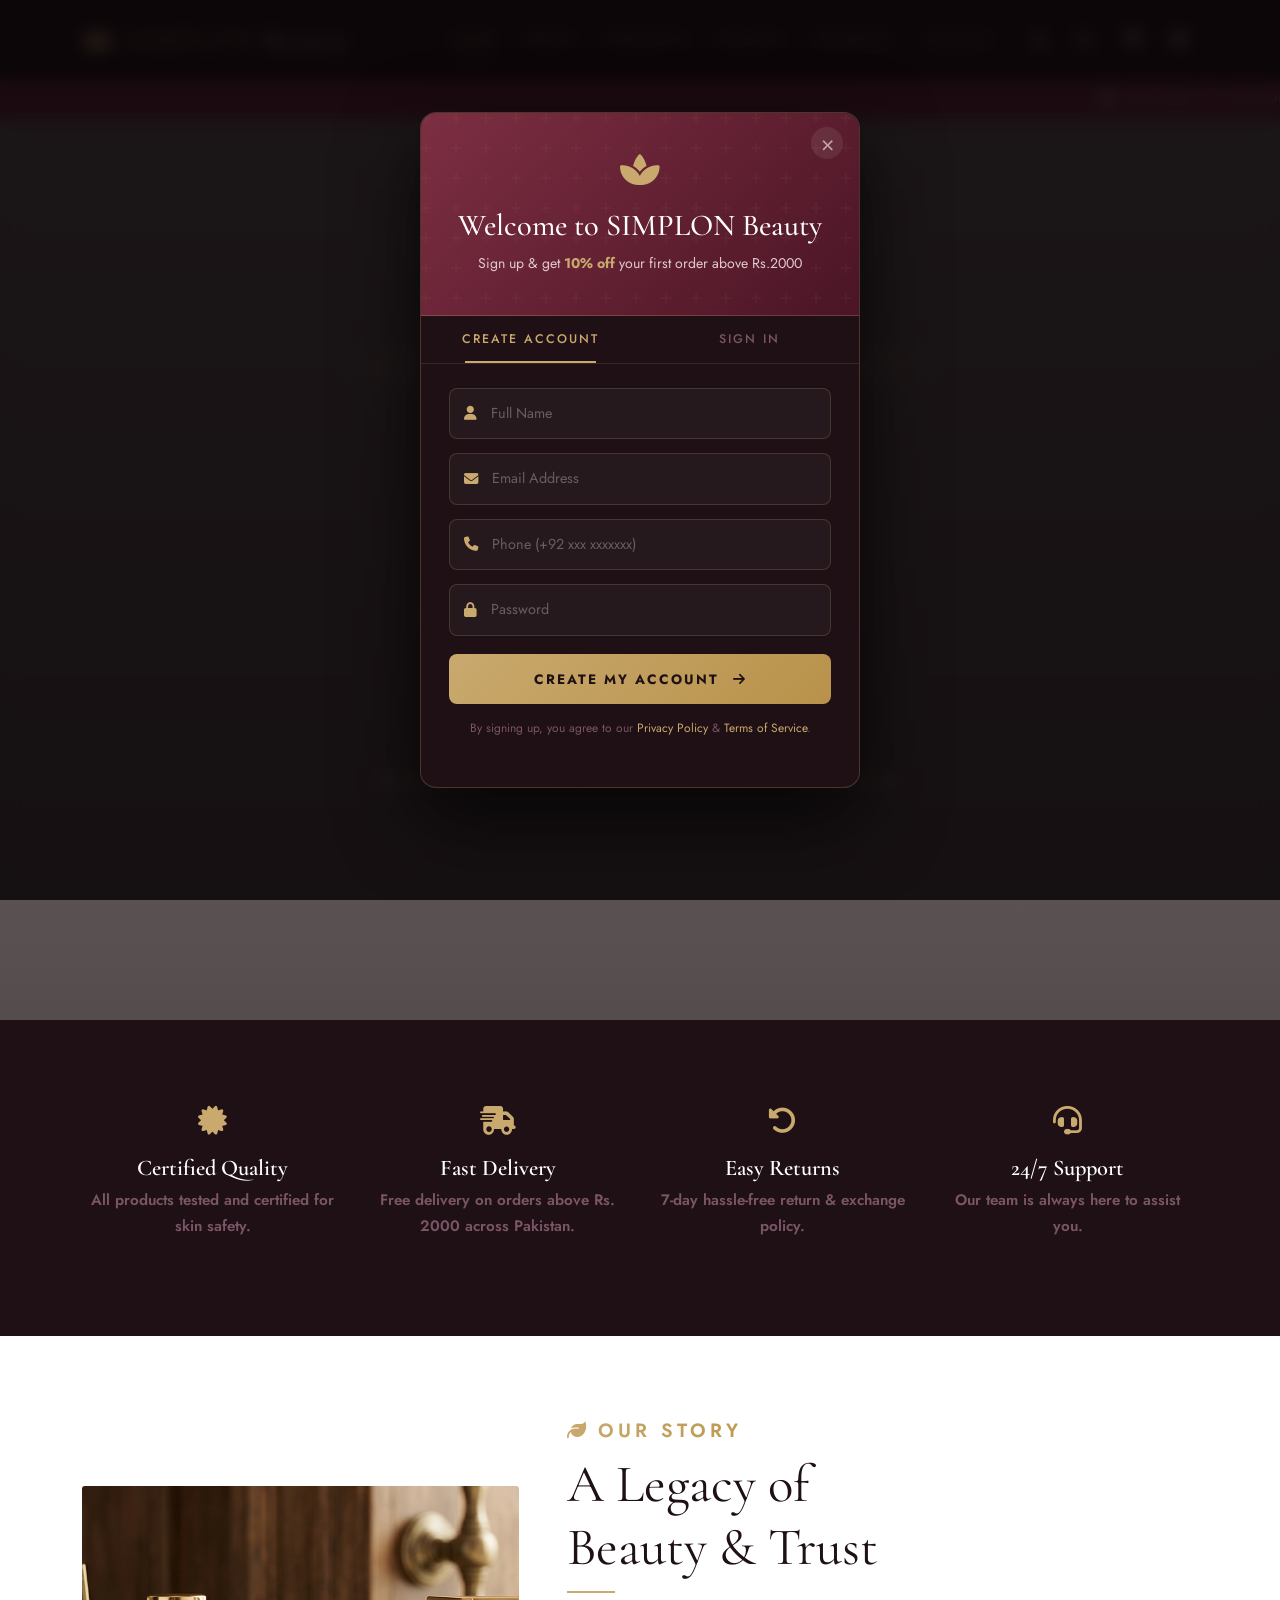
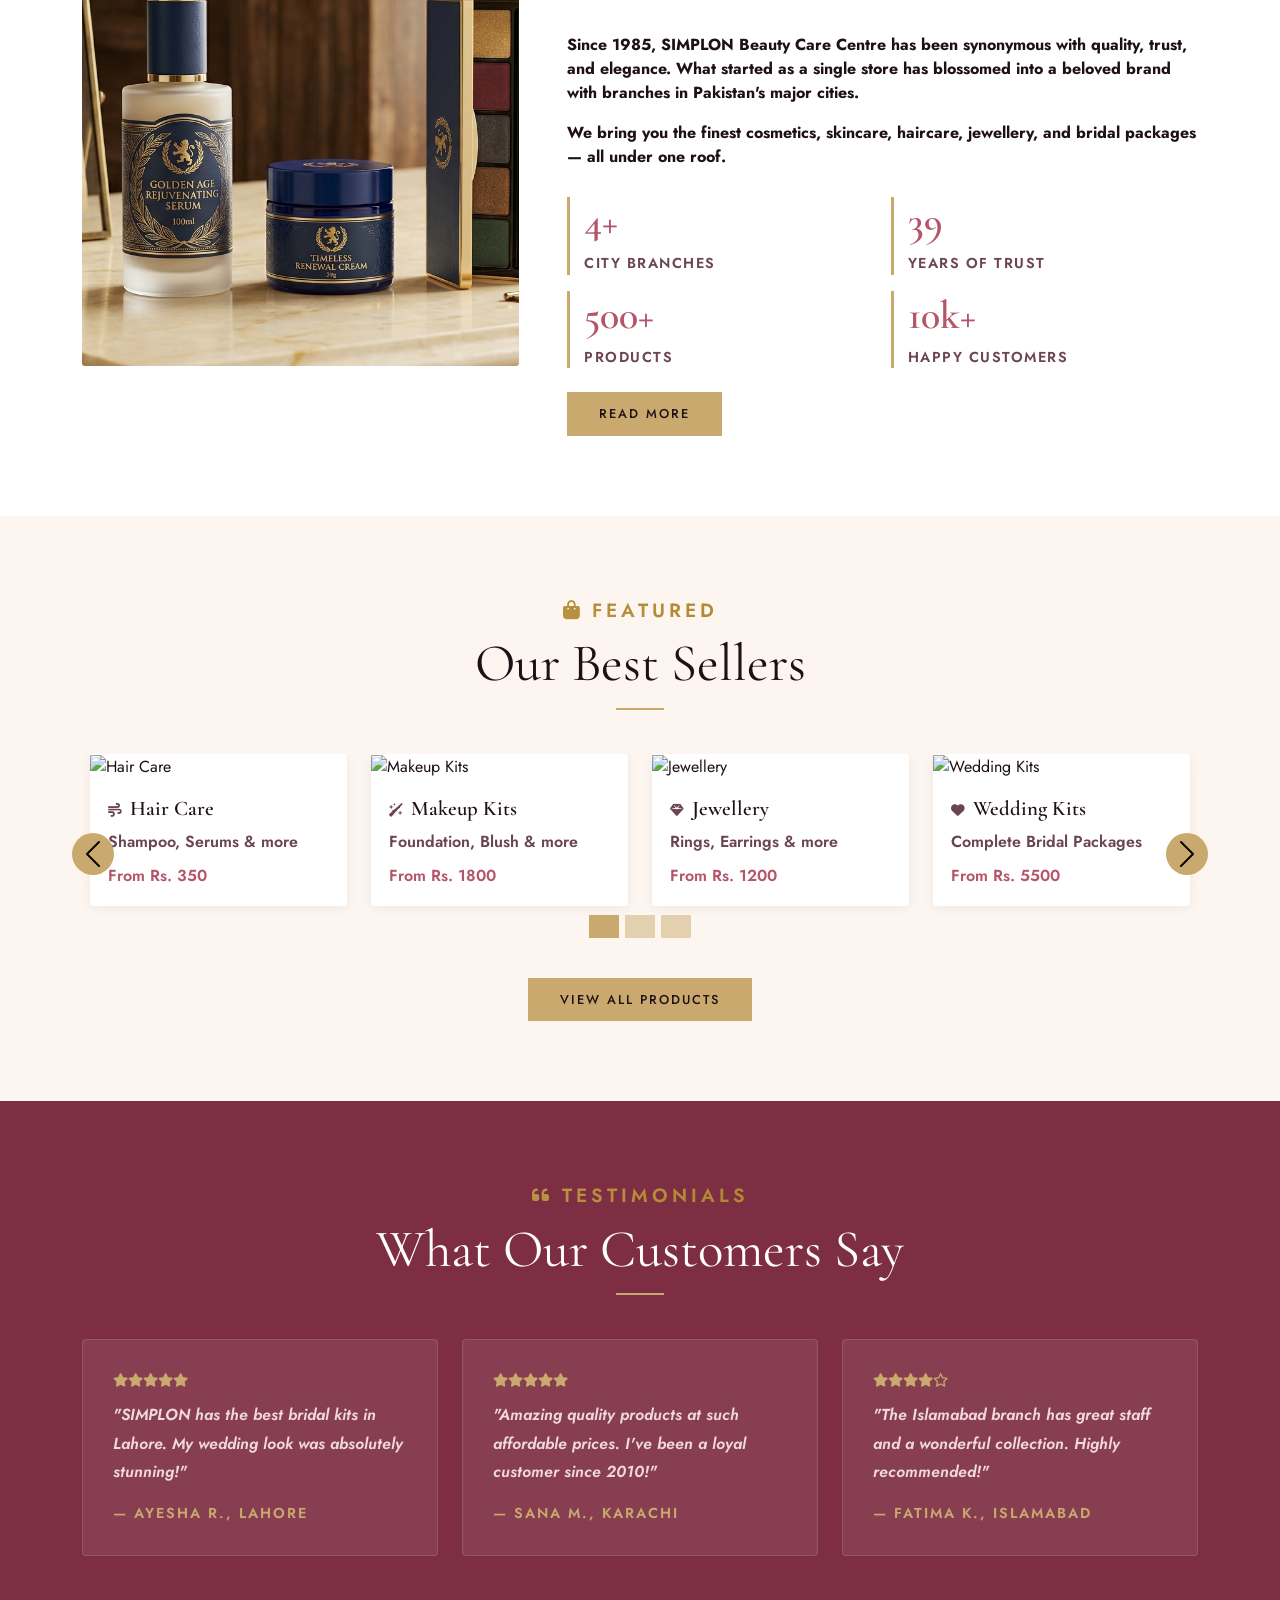
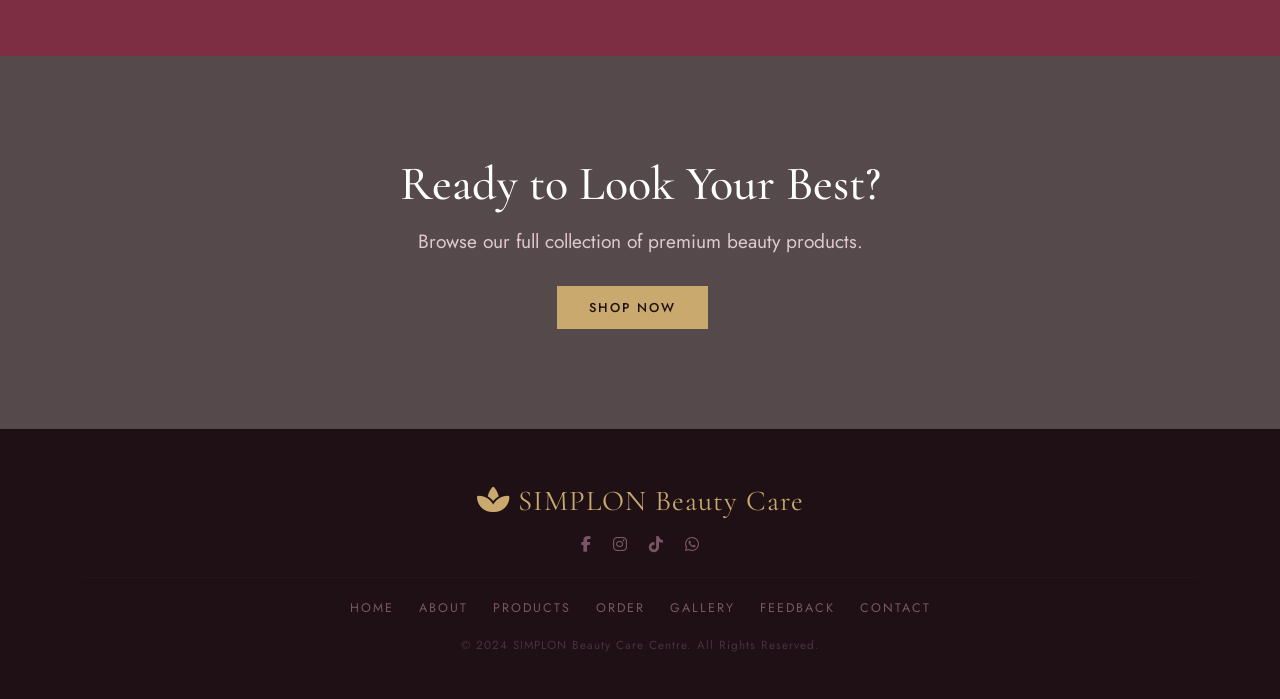
==== index.html @ 0ae6323b "Project Complete!" ====
<!DOCTYPE html>
<html lang="en">
<head>
  <meta charset="UTF-8"/>
  <script>(function(){try{var t=localStorage.getItem("simplon_theme");if(t==="dark"){document.documentElement.setAttribute("data-theme","dark");}}catch(e){}})();</script>
  <meta name="viewport" content="width=device-width, initial-scale=1.0"/>
  <title>SIMPLON Beauty Care Centre</title>
  <link rel="stylesheet" href="https://cdn.jsdelivr.net/npm/bootstrap@5.3.0/dist/css/bootstrap.min.css"/>
  <link rel="stylesheet" href="https://cdnjs.cloudflare.com/ajax/libs/animate.css/4.1.1/animate.min.css"/>
  <link rel="stylesheet" href="https://cdnjs.cloudflare.com/ajax/libs/font-awesome/6.5.0/css/all.min.css"/>
  <link rel="stylesheet" href="style.css"/>
  <style>
    /* ── HERO ── */
    #hero {
      min-height: 100vh;
      position: relative;
      display: flex; align-items: center; justify-content: center; text-align: center;
      padding: 80px 20px;
      overflow: hidden;
    }

    /* Dark overlay on top of video */
    #hero::after {
      content: '';
      position: absolute;
      inset: 0;
      background: linear-gradient(rgba(20,10,14,.55), rgba(20,10,14,.72));
      z-index: 0;
    }

    /* Hero video background */
    #hero-video {
      position: absolute;
      top: 50%;
      left: 50%;
      min-width: 100%;
      min-height: 100%;
      width: auto;
      height: auto;
      transform: translate(-50%, -50%);
      object-fit: cover;
      z-index: -1;
    }

    /* Hero content sits above overlay */
    #hero > div {
      position: relative;
      z-index: 1;
    }

    .hero-tag {
      display: inline-block;
      border: 1px solid var(--gold); color: var(--gold);
      font-size: .95rem; letter-spacing: 3px; text-transform: uppercase;
      padding: 5px 20px; border-radius: 30px; margin-bottom: 22px;
      font-weight: 700;
    }
    #hero h1 {
      font-family: 'Cormorant Garamond', serif;
      font-size: 5rem; color: #fff; line-height: 1.1;
    }
    #hero h1 span { color: var(--gold); }
    #hero p { color: #e0c8d0; font-size: 1.10rem; margin: 18px 0 34px; line-height: 1.9; }
    .cities { color: var(--gold); font-size: .90rem; letter-spacing: 3px; text-transform: uppercase; margin-top: 20px; font-weight: 700;}

    /* ── FEATURES ── */
    #features { background: var(--dark); padding: 60px 20px; }
    .feat-item { text-align: center; padding: 20px; }
    .feat-icon { font-size: 1.8rem; color: var(--gold); margin-bottom: 12px; }
    .feat-item h5 { font-family: 'Cormorant Garamond', serif; font-size: 1.4rem; color: #fff; margin-bottom: 6px; font-weight: 600;}
    .feat-item p { font-size: 0.95rem; color: #7a5566; line-height: 1.7; font-weight: 600;}

    /* ── ABOUT PREVIEW ── */
    #about-preview { background: #fff; }
    .about-img { width: 100%; height: 480px; object-fit: cover; border-radius: 3px; }
    .about-text p { color: var(--mid); line-height: 1.9; font-size: 1rem; margin-bottom: 16px; }
    .stat-grid { display: grid; grid-template-columns: 1fr 1fr; gap: 16px; margin-top: 28px; }
    .stat-box { border-left: 3px solid var(--gold); padding-left: 14px; }
    .stat-box h2 { font-family: 'Cormorant Garamond', serif; font-size: 2.5rem; color: var(--rose); font-weight: 600;}
    .stat-box p { font-size: .90rem; color: var(--mid); letter-spacing: 1.5px; text-transform: uppercase; margin: 0; font-weight: 600;}

    /* ── PRODUCT PREVIEW ── */
    #product-preview { background: var(--cream); }
    .prod-card {
      background: #fff; border-radius: 3px; overflow: hidden;
      transition: .35s; box-shadow: 0 2px 12px rgba(0,0,0,.06); margin-bottom: 24px;
    }
    .prod-card:hover { transform: translateY(-6px); box-shadow: 0 12px 30px rgba(181,85,106,.18); }
    .prod-card img { width: 100%; height: 220px; object-fit: cover; }
    .prod-card-body { padding: 18px; }
    .prod-card-body h4 { font-family: 'Cormorant Garamond', serif; font-size: 1.3rem; color: var(--dark); font-weight: 600;}
    .prod-card-body p { font-size: 1rem; color: var(--mid); margin: 4px 0 10px; font-weight: 600;}
    .prod-price { font-size: 1rem; font-weight: 500; color: var(--rose); font-weight: 600;}

    /* ── TESTIMONIAL ── */
    #testimonials { background: var(--rose-dk); padding: 80px 20px; }
    .testi-card { background: rgba(255,255,255,.08); border: 1px solid rgba(255,255,255,.12); border-radius: 4px; padding: 30px; margin-bottom: 20px; }
    .testi-card p { color: #f0d8de; font-size: 1rem; line-height: 1.8; font-style: italic; font-weight: 600;}
    .testi-name { color: var(--gold); font-size: .9rem; letter-spacing: 2px; text-transform: uppercase; margin-top: 14px; font-weight: 600;}
    .stars { color: var(--gold); font-size: .85rem; margin-bottom: 10px; }

    /* ── CTA BANNER ── */
    #cta {
      background: linear-gradient(rgba(30,16,20,.75), rgba(30,16,20,.75)),
        url('https://images.unsplash.com/photo-1596462502278-27bfdc403348?w=1600&auto=format&fit=crop') center/cover no-repeat;
      padding: 100px 20px; text-align: center;
    }
    #cta h2 { font-family: 'Cormorant Garamond', serif; font-size: 3rem; color: #fff; margin-bottom: 14px; }
    #cta p { color: #e0c8d0; font-size: 1.2rem; margin-bottom: 30px; }
  </style>
</head>
<body>

<div id="navbar-placeholder"></div>

<!-- HERO with local MP4 background -->
<section id="hero">
  <video id="hero-video" autoplay muted loop playsinline>
    <source src="1.mp4" type="video/mp4"/>
  </video>
  <div class="animate__animated animate__fadeInUp">
    <div class="hero-tag"><i class="fa-solid fa-crown me-2"></i>Est. 1985 — Pakistan's Trusted Beauty Brand</div>
    <h1>Your Beauty,<br/><span>Our Passion</span></h1>
    <p>Premium cosmetics & accessories crafted for every woman.<br/>Elegant. Affordable. Timeless.</p>
    <a href="products.html" class="btn-gold me-3">Explore Products</a>
    <a href="contact.html" class="btn-outline-gold">Find a Store</a>
    <div class="cities mt-4"><i class="fa-solid fa-location-dot me-2"></i>Karachi &nbsp;·&nbsp; Lahore &nbsp;·&nbsp; Islamabad &nbsp;·&nbsp; Peshawar</div>
  </div>
</section>

<!-- FEATURES -->
<section id="features">
  <div class="container">
    <div class="row">
      <div class="col-6 col-md-3 feat-item">
        <div class="feat-icon"><i class="fa-solid fa-certificate"></i></div>
        <h5>Certified Quality</h5>
        <p>All products tested and certified for skin safety.</p>
      </div>
      <div class="col-6 col-md-3 feat-item">
        <div class="feat-icon"><i class="fa-solid fa-truck-fast"></i></div>
        <h5>Fast Delivery</h5>
        <p>Free delivery on orders above Rs. 2000 across Pakistan.</p>
      </div>
      <div class="col-6 col-md-3 feat-item">
        <div class="feat-icon"><i class="fa-solid fa-rotate-left"></i></div>
        <h5>Easy Returns</h5>
        <p>7-day hassle-free return & exchange policy.</p>
      </div>
      <div class="col-6 col-md-3 feat-item">
        <div class="feat-icon"><i class="fa-solid fa-headset"></i></div>
        <h5>24/7 Support</h5>
        <p>Our team is always here to assist you.</p>
      </div>
    </div>
  </div>
</section>

<!-- ABOUT PREVIEW -->
<section id="about-preview">
  <div class="container">
    <div class="row align-items-center g-5">
      <div class="col-md-5">
        <img src="asserts/trusted-pic.png" class="about-img" alt="SIMPLON Store"/>
      </div>
      <div class="col-md-7">
        <div class="sec-label"><i class="fa-solid fa-leaf me-2"></i>Our Story</div>
        <div class="sec-title">A Legacy of<br/>Beauty & Trust</div>
        <div class="sec-line left"></div>
        <p style="font-weight: 700;">Since 1985, SIMPLON Beauty Care Centre has been synonymous with quality, trust, and elegance. What started as a single store has blossomed into a beloved brand with branches in Pakistan's major cities.</p>
        <p style="font-weight: 700;">We bring you the finest cosmetics, skincare, haircare, jewellery, and bridal packages — all under one roof.</p>
        <div class="stat-grid">
          <div class="stat-box"><h2>4+</h2><p>City Branches</p></div>
          <div class="stat-box"><h2>39</h2><p>Years of Trust</p></div>
          <div class="stat-box"><h2>500+</h2><p>Products</p></div>
          <div class="stat-box"><h2>10k+</h2><p>Happy Customers</p></div>
        </div>
        <a href="about.html" class="btn-gold mt-4 d-inline-block">Read More</a>
      </div>
    </div>
  </div>
</section>

<!-- PRODUCT PREVIEW — Best Sellers Carousel -->
<section id="product-preview">
  <div class="container">
    <div class="text-center">
      <div class="sec-label"><i class="fa-solid fa-bag-shopping me-2"></i>Featured</div>
      <div class="sec-title">Our Best Sellers</div>
      <div class="sec-line"></div>
    </div>

    <!-- Carousel wrapper -->
    <div id="bestSellersCarousel" class="carousel slide" data-bs-ride="carousel" data-bs-interval="3500">

      <!-- Indicators -->
      <div class="carousel-indicators">
        <button type="button" data-bs-target="#bestSellersCarousel" data-bs-slide-to="0" class="active" aria-current="true" aria-label="Slide 1" style="background:var(--gold);"></button>
        <button type="button" data-bs-target="#bestSellersCarousel" data-bs-slide-to="1" aria-label="Slide 2" style="background:var(--gold);"></button>
        <button type="button" data-bs-target="#bestSellersCarousel" data-bs-slide-to="2" aria-label="Slide 3" style="background:var(--gold);"></button>
      </div>

      <div class="carousel-inner pb-4">

        <!-- Slide 1: Hair Care + Makeup Kits -->
        <div class="carousel-item active">
          <div class="row g-4 px-2">
            <div class="col-6 col-md-3">
              <div class="prod-card" onclick="location.href='product-detail.html?product=Herbal%20Shampoo'" style="cursor:pointer;">
                <img src="https://images.unsplash.com/photo-1535585209827-a15fcdbc4c2d?w=500&auto=format&fit=crop" alt="Hair Care"/>
                <div class="prod-card-body">
                  <h4><i class="fa-solid fa-wind me-2" style="font-size:.85rem;color:var(--mid)"></i>Hair Care</h4>
                  <p>Shampoo, Serums & more</p>
                  <span class="prod-price">From Rs. 350</span>
                </div>
              </div>
            </div>
            <div class="col-6 col-md-3">
              <div class="prod-card" onclick="location.href='product-detail.html?product=Pro%20Makeup%20Kit'" style="cursor:pointer;">
                <img src="https://images.unsplash.com/photo-1512496015851-a90fb38ba796?w=500&auto=format&fit=crop" alt="Makeup Kits"/>
                <div class="prod-card-body">
                  <h4><i class="fa-solid fa-wand-sparkles me-2" style="font-size:.85rem;color:var(--mid)"></i>Makeup Kits</h4>
                  <p>Foundation, Blush & more</p>
                  <span class="prod-price">From Rs. 1800</span>
                </div>
              </div>
            </div>
            <div class="col-6 col-md-3">
              <div class="prod-card" onclick="location.href='product-detail.html?product=Gold%20Plated%20Set'" style="cursor:pointer;">
                <img src="https://images.unsplash.com/photo-1611652022419-a9419f74343d?w=500&auto=format&fit=crop" alt="Jewellery"/>
                <div class="prod-card-body">
                  <h4><i class="fa-solid fa-gem me-2" style="font-size:.85rem;color:var(--mid)"></i>Jewellery</h4>
                  <p>Rings, Earrings & more</p>
                  <span class="prod-price">From Rs. 1200</span>
                </div>
              </div>
            </div>
            <div class="col-6 col-md-3">
              <div class="prod-card" onclick="location.href='product-detail.html?product=Complete%20Bridal%20Kit'" style="cursor:pointer;">
                <img src="https://blogger.googleusercontent.com/img/b/R29vZ2xl/AVvXsEiY8Kv6tDObrTXO4p11Ps-BUFq4ROMlrOg6kQsiQI-1hyphenhyphenalzfZjxmoqIsQYDcDv-pqND6CkCPu_MeTpfIxbWbAk6JBUHaDj3jWTJYbmSiY_6merdvQ8gCEOvmazuMWTaFEQZZW21H8e3HV3/s1600/Khushi_World_BridalMakeUpKit1.jpg" alt="Wedding Kits"/>
                <div class="prod-card-body">
                  <h4><i class="fa-solid fa-heart me-2" style="font-size:.85rem;color:var(--mid)"></i>Wedding Kits</h4>
                  <p>Complete Bridal Packages</p>
                  <span class="prod-price">From Rs. 5500</span>
                </div>
              </div>
            </div>
          </div>
        </div>

        <!-- Slide 2: Skin Care + Nail -->
        <div class="carousel-item">
          <div class="row g-4 px-2">
            <div class="col-6 col-md-3">
              <div class="prod-card" onclick="location.href='product-detail.html?product=Vitamin%20C%20Moisturizer'" style="cursor:pointer;">
                <img src="https://images.unsplash.com/photo-1556228578-0d85b1a4d571?w=500&auto=format&fit=crop" alt="Skin Care"/>
                <div class="prod-card-body">
                  <h4><i class="fa-solid fa-droplet me-2" style="font-size:.85rem;color:var(--mid)"></i>Skin Care</h4>
                  <p>Moisturisers, Masks & more</p>
                  <span class="prod-price">From Rs. 850</span>
                </div>
              </div>
            </div>
            <div class="col-6 col-md-3">
              <div class="prod-card" onclick="location.href='product-detail.html?product=Nail%20Paint%20Set'" style="cursor:pointer;">
                <img src="https://images.unsplash.com/photo-1604654894610-df63bc536371?w=500&auto=format&fit=crop" alt="Nail"/>
                <div class="prod-card-body">
                  <h4><i class="fa-solid fa-hand-sparkles me-2" style="font-size:.85rem;color:var(--mid)"></i>Nail Care</h4>
                  <p>Nail Paints, Gel Kits & more</p>
                  <span class="prod-price">From Rs. 480</span>
                </div>
              </div>
            </div>
            <div class="col-6 col-md-3">
              <div class="prod-card" onclick="location.href='product-detail.html?product=Matte%20Lipstick%20Set'" style="cursor:pointer;">
                <img src="https://images.unsplash.com/photo-1586495777744-4413f21062fa?w=800&auto=format&fit=crop" alt="Lipstick"/>
                <div class="prod-card-body">
                  <h4><i class="fa-solid fa-wand-sparkles me-2" style="font-size:.85rem;color:var(--mid)"></i>Lip Colour</h4>
                  <p>Matte, Gloss & Ombre sets</p>
                  <span class="prod-price">From Rs. 950</span>
                </div>
              </div>
            </div>
            <div class="col-6 col-md-3">
              <div class="prod-card" onclick="location.href='product-detail.html?product=Argan%20Hair%20Serum'" style="cursor:pointer;">
                <img src="https://images.unsplash.com/photo-1608248543803-ba4f8c70ae0b?w=500&auto=format&fit=crop" alt="Hair Serum"/>
                <div class="prod-card-body">
                  <h4><i class="fa-solid fa-wind me-2" style="font-size:.85rem;color:var(--mid)"></i>Hair Serums</h4>
                  <p>Argan, Keratin & more</p>
                  <span class="prod-price">From Rs. 650</span>
                </div>
              </div>
            </div>
          </div>
        </div>

        <!-- Slide 3: Bridal + Eyeshadow -->
        <div class="carousel-item">
          <div class="row g-4 px-2">
            <div class="col-6 col-md-3">
              <div class="prod-card" onclick="location.href='product-detail.html?product=Bridal%20Jewellery%20Set'" style="cursor:pointer;">
                <img src="https://images.unsplash.com/photo-1535632787350-4e68ef0ac584?w=500&auto=format&fit=crop" alt="Bridal Jewellery"/>
                <div class="prod-card-body">
                  <h4><i class="fa-solid fa-star me-2" style="font-size:.85rem;color:var(--mid)"></i>Bridal Jewellery</h4>
                  <p>Necklace, Tikka & Bangles</p>
                  <span class="prod-price">From Rs. 4200</span>
                </div>
              </div>
            </div>
            <div class="col-6 col-md-3">
              <div class="prod-card" onclick="location.href='product-detail.html?product=Eyeshadow%20Palette'" style="cursor:pointer;">
                <img src="https://images.unsplash.com/photo-1512496015851-a90fb38ba796?w=500&auto=format&fit=crop" alt="Eyeshadow"/>
                <div class="prod-card-body">
                  <h4><i class="fa-solid fa-eye me-2" style="font-size:.85rem;color:var(--mid)"></i>Eye Makeup</h4>
                  <p>Palettes, Liners & Mascaras</p>
                  <span class="prod-price">From Rs. 1350</span>
                </div>
              </div>
            </div>
            <div class="col-6 col-md-3">
              <div class="prod-card" onclick="location.href='product-detail.html?product=SPF%2050%20Sunscreen'" style="cursor:pointer;">
                <img src="https://images.unsplash.com/photo-1617897903246-719242758050?w=500&auto=format&fit=crop" alt="Sunscreen"/>
                <div class="prod-card-body">
                  <h4><i class="fa-solid fa-sun me-2" style="font-size:.85rem;color:var(--mid)"></i>Sun Protection</h4>
                  <p>SPF 30, 50 & Tinted options</p>
                  <span class="prod-price">From Rs. 720</span>
                </div>
              </div>
            </div>
            <div class="col-6 col-md-3">
              <div class="prod-card" onclick="location.href='product-detail.html?product=Bridal%20Fragrance%20Set'" style="cursor:pointer;">
                <img src="https://images.unsplash.com/photo-1547887537-6158d64c35b3?w=800&auto=format&fit=crop" alt="Fragrance"/>
                <div class="prod-card-body">
                  <h4><i class="fa-solid fa-spray-can me-2" style="font-size:.85rem;color:var(--mid)"></i>Fragrances</h4>
                  <p>Luxury Bridal Perfume Sets</p>
                  <span class="prod-price">From Rs. 2800</span>
                </div>
              </div>
            </div>
          </div>
        </div>

      </div><!-- /.carousel-inner -->

      <!-- Prev / Next controls -->
      <button class="carousel-control-prev" type="button" data-bs-target="#bestSellersCarousel" data-bs-slide="prev"
        style="width:42px;height:42px;background:var(--gold);border-radius:50%;top:50%;transform:translateY(-50%);left:-10px;opacity:1;">
        <span class="carousel-control-prev-icon" style="filter:invert(1);"></span>
      </button>
      <button class="carousel-control-next" type="button" data-bs-target="#bestSellersCarousel" data-bs-slide="next"
        style="width:42px;height:42px;background:var(--gold);border-radius:50%;top:50%;transform:translateY(-50%);right:-10px;opacity:1;">
        <span class="carousel-control-next-icon" style="filter:invert(1);"></span>
      </button>

    </div><!-- /#bestSellersCarousel -->

    <div class="text-center mt-4">
      <a href="products.html" class="btn-gold">View All Products</a>
    </div>
  </div>
</section>

<!-- TESTIMONIALS -->
<section id="testimonials">
  <div class="container">
    <div class="text-center">
      <div class="sec-label" style="color:var(--gold)"><i class="fa-solid fa-quote-left me-2"></i>Testimonials</div>
      <div class="sec-title" style="color:#fff">What Our Customers Say</div>
      <div class="sec-line"></div>
    </div>
    <div class="row">
      <div class="col-md-4">
        <div class="testi-card">
          <div class="stars"><i class="fa-solid fa-star"></i><i class="fa-solid fa-star"></i><i class="fa-solid fa-star"></i><i class="fa-solid fa-star"></i><i class="fa-solid fa-star"></i></div>
          <p>"SIMPLON has the best bridal kits in Lahore. My wedding look was absolutely stunning!"</p>
          <div class="testi-name">— Ayesha R., Lahore</div>
        </div>
      </div>
      <div class="col-md-4">
        <div class="testi-card">
          <div class="stars"><i class="fa-solid fa-star"></i><i class="fa-solid fa-star"></i><i class="fa-solid fa-star"></i><i class="fa-solid fa-star"></i><i class="fa-solid fa-star"></i></div>
          <p>"Amazing quality products at such affordable prices. I've been a loyal customer since 2010!"</p>
          <div class="testi-name">— Sana M., Karachi</div>
        </div>
      </div>
      <div class="col-md-4">
        <div class="testi-card">
          <div class="stars"><i class="fa-solid fa-star"></i><i class="fa-solid fa-star"></i><i class="fa-solid fa-star"></i><i class="fa-solid fa-star"></i><i class="fa-regular fa-star"></i></div>
          <p>"The Islamabad branch has great staff and a wonderful collection. Highly recommended!"</p>
          <div class="testi-name">— Fatima K., Islamabad</div>
        </div>
      </div>
    </div>
  </div>
</section>

<!-- CTA BANNER -->
<section id="cta">
  <div class="container">
    <h2>Ready to Look Your Best?</h2>
    <p>Browse our full collection of premium beauty products.</p>
    <a href="products.html" class="btn-gold me-3">Shop Now</a>
  </div>
</section>

<div id="footer-placeholder"></div>
<button id="scrollTop" onclick="window.scrollTo({top:0,behavior:'smooth'})"><i class="fa-solid fa-arrow-up"></i></button>
<div id="toast"></div>

<script src="https://cdn.jsdelivr.net/npm/bootstrap@5.3.0/dist/js/bootstrap.bundle.min.js"></script>
<script src="https://code.jquery.com/jquery-3.7.0.min.js"></script>
<script src="common.js"></script>
<script>renderNav('Home'); renderFooter(); initScrollTop();</script>
<script src="animations.js"></script>
</body>
</html>
---- style.css ----
@import url('https://fonts.googleapis.com/css2?family=Cormorant+Garamond:wght@400;600;700&family=Jost:wght@300;400;500;600&display=swap');

:root {
  --rose:    #b5556a;
  --rose-dk: #7d2e42;
  --rose-lt: #f7e8ec;
  --gold:    #c9a96e;
  --gold-lt: #f5edd9;
  --cream:   #fdf6f0;
  --dark:    #1e1014;
  --mid:     #6b4553;
  --light:   #f9f1f4;
}

* { margin:0; padding:0; box-sizing:border-box; scroll-behavior:smooth; }

body {
  font-family: 'Jost', sans-serif;
  background: var(--cream);
  color: var(--dark);
}

/* ── NAVBAR ── */
.navbar {
  background: var(--dark) !important;
  padding: 14px 0;
  border-bottom: 1px solid #3a1e28;
}
.navbar-brand {
  font-family: 'Cormorant Garamond', serif;
  font-size: 1.75rem;
  color: var(--gold) !important;
  letter-spacing: 2px;
}
.navbar-brand span { color: #fff; }
.nav-link {
  color: #c4a0af !important;
  font-size: .8rem;
  letter-spacing: 2px;
  text-transform: uppercase;
  padding: 6px 14px !important;
  transition: .3s;
  position: relative;
}
.nav-link::after {
  content:'';
  position:absolute;
  bottom:0; left:14px;
  width:0; height:1px;
  background:var(--gold);
  transition:.3s;
}
.nav-link:hover::after,
.nav-link.active::after { width: calc(100% - 28px); }
.nav-link:hover,
.nav-link.active { color: var(--gold) !important; }

/* ── MARQUEE ── */
.marquee-bar {
  background: var(--rose-dk);
  color: #f5d5de;
  padding: 8px 0;
  font-size: .75rem;
  letter-spacing: 2px;
  text-transform: uppercase;
}

/* ── PAGE HERO (inner pages) ── */
.page-hero {
  background: linear-gradient(rgba(30,16,20,.7), rgba(30,16,20,.8)),
              var(--hero-img, url('https://images.unsplash.com/photo-1522335789203-aabd1fc54bc9?w=1600&auto=format&fit=crop')) center/cover no-repeat;
  padding: 90px 0 70px;
  text-align: center;
}
.page-hero .tag {
  display: inline-block;
  border: 1px solid var(--gold);
  color: var(--gold);
  font-size: .72rem;
  letter-spacing: 3px;
  text-transform: uppercase;
  padding: 5px 18px;
  border-radius: 30px;
  margin-bottom: 16px;
}
.page-hero h1 {
  font-family: 'Cormorant Garamond', serif;
  font-size: 3.2rem;
  color: #fff;
  line-height: 1.2;
}
.page-hero p { color: #e0c8d0; font-size: .95rem; margin-top: 10px; letter-spacing: 1px; }

/* ── SECTION HELPERS ── */
section { padding: 80px 20px; }
.sec-label {
  font-size: 1.2rem;
  letter-spacing: 4px;
  text-transform: uppercase;
  color: var(--gold);
  margin-bottom: 8px;
  font-weight: 600;
}
.sec-title {
  font-family: 'Cormorant Garamond', serif;
  font-size: 3.3rem;
  color: var(--dark);
  margin-bottom: 12px;
  line-height: 1.2;
}
.sec-line {
  width: 48px; height: 2px;
  background: var(--gold);
  margin: 0 auto 44px;
}
.sec-line.left { margin: 0 0 40px; }

/* ── BUTTONS ── */
.btn-gold {
  background: var(--gold);
  color: var(--dark);
  font-size: .8rem;
  letter-spacing: 2px;
  text-transform: uppercase;
  padding: 12px 32px;
  border: none;
  border-radius: 0;
  transition: .3s;
  font-weight: 500;
  display: inline-block;
  text-decoration: none;
}
.btn-gold:hover { background: var(--rose); color: #fff; }

.btn-outline-gold {
  border: 1px solid var(--gold);
  color: var(--gold);
  font-size: .8rem;
  letter-spacing: 2px;
  text-transform: uppercase;
  padding: 12px 32px;
  background: transparent;
  border-radius: 0;
  transition: .3s;
  font-weight: 500;
  display: inline-block;
  text-decoration: none;
}
.btn-outline-gold:hover { background: var(--gold); color: var(--dark); }
/* Cart and Profile buttons (same style as home page) */
.btn-cart,
.btn-profile {
  background: var(--gold);
  color: var(--dark);
  font-size: .8rem;
  letter-spacing: 2px;
  text-transform: uppercase;
  padding: 12px 32px;
  border: none;
  border-radius: 25px; /* rounded corners */
  transition: .3s;
  font-weight: 500;
  display: inline-block;
  text-decoration: none;
  margin-left: 8px;
}
.btn-cart:hover,
.btn-profile:hover {
  background: var(--rose);
  color: #fff;
}
/* larger icons inside the buttons */
.btn-cart i,
.btn-profile i {
  font-size: 1.4rem; /* bigger logo */
}
.btn-rose {
  background: var(--rose);
  color: #fff;
  border: none;
  font-size: .76rem;
  letter-spacing: 1.5px;
  text-transform: uppercase;
  padding: 8px 18px;
  border-radius: 0;
  transition: .3s;
}
.btn-rose:hover { background: var(--rose-dk); color: #fff; }

/* ── SCROLL TOP ── */
#scrollTop {
  position: fixed;
  bottom: 28px; right: 28px;
  background: var(--rose);
  color: #fff;
  border: none;
  border-radius: 50%;
  width: 44px; height: 44px;
  font-size: 1rem;
  cursor: pointer;
  display: none;
  z-index: 999;
  transition: .3s;
  box-shadow: 0 4px 14px rgba(181,85,106,.4);
}
#scrollTop:hover { background: var(--rose-dk); }

/* ── TOAST ── */
#toast {
  position: fixed;
  bottom: 82px; right: 28px;
  background: var(--dark);
  color: var(--gold);
  padding: 10px 20px;
  border-radius: 3px;
  font-size: .82rem;
  display: none;
  z-index: 1000;
  border-left: 3px solid var(--gold);
}

/* ── FOOTER ── */
footer {
  background: var(--dark);
  color: #7a5566;
  padding: 50px 20px 28px;
  font-size: .82rem;
  letter-spacing: 1px;
}
.footer-brand {
  font-family: 'Cormorant Garamond', serif;
  font-size: 1.8rem;
  color: var(--gold);
  margin-bottom: 10px;
}
.footer-links a {
  color: #7a5566;
  text-decoration: none;
  margin: 0 10px;
  transition: .3s;
  font-size: .78rem;
  letter-spacing: 2px;
  text-transform: uppercase;
}
.footer-links a:hover { color: var(--gold); }
.footer-copy { color: #4a3040; margin-top: 20px; font-size: .73rem; }
.footer-divider { border-color: #3a1e28; margin: 20px 0; }
.social-icons a {
  color: #7a5566;
  margin: 0 8px;
  font-size: 1rem;
  transition: .3s;
}
.social-icons a:hover { color: var(--gold); }

/* ── GLOBAL ANIMATIONS ── */
@keyframes fadeInUp {
  from { opacity:0; transform:translateY(30px); }
  to   { opacity:1; transform:translateY(0); }
}
@keyframes fadeInLeft {
  from { opacity:0; transform:translateX(-30px); }
  to   { opacity:1; transform:translateX(0); }
}
@keyframes shimmer {
  0%   { background-position: -200% center; }
  100% { background-position:  200% center; }
}
@keyframes pulse {
  0%, 100% { transform: scale(1); }
  50%       { transform: scale(1.05); }
}
@keyframes drawLine {
  from { width: 0; }
  to   { width: 48px; }
}

/* Marquee bar hover pause */
.marquee-bar marquee:hover { animation-play-state: paused; }

/* Navbar brand shimmer on hover */
.navbar-brand:hover {
  background: linear-gradient(90deg, var(--gold), #fff, var(--gold));
  background-size: 200% auto;
  -webkit-background-clip: text;
  -webkit-text-fill-color: transparent;
  animation: shimmer 1.5s linear infinite;
}

/* Gold shimmer on section labels */
.sec-label {
  background: linear-gradient(90deg, var(--gold), #9f7104, var(--gold));
  background-size: 200% auto;
  -webkit-background-clip: text;
  -webkit-text-fill-color: transparent;
  animation: shimmer 3s linear infinite;
}

/* Floating scroll-top button pulse */
#scrollTop {
  animation: pulse 2s ease-in-out infinite;
}
#scrollTop:hover {
  animation: none;
}

/* Page hero tag glow */
.page-hero .tag, .hero-tag {
  animation: pulse 3s ease-in-out infinite;
}

/* Cart bubble bounce */
#cart-bubble {
  animation: pulse 2s ease-in-out infinite;
}

/* ── NAV ICON BUTTONS & POPUP SEARCH OVERLAY ── */
.nav-icon-btn {
  background: transparent;
  border: none;
  color: #c4a0af;
  font-size: 1.15rem;
  padding: 8px;
  cursor: pointer;
  transition: .3s;
  display: inline-flex;
  align-items: center;
  justify-content: center;
  text-decoration: none !important;
}
.nav-icon-btn:hover {
  color: var(--gold);
}
.nav-cart-badge {
  position: absolute;
  top: -2px; right: -2px;
  background: var(--rose);
  color: #fff;
  font-size: 0.65rem;
  font-weight: 700;
  width: 17px; height: 17px;
  border-radius: 50%;
  display: inline-flex;
  align-items: center;
  justify-content: center;
}

.search-overlay {
  position: fixed;
  top: 0; left: 0;
  width: 100vw; height: 100vh;
  background: rgba(30, 16, 20, 0.95);
  backdrop-filter: blur(8px);
  z-index: 99999;
  display: flex;
  align-items: center;
  justify-content: center;
  opacity: 0;
  pointer-events: none;
  transition: opacity 0.4s ease;
}
.search-overlay.active {
  opacity: 1;
  pointer-events: auto;
}
.search-box-container {
  width: 90%;
  max-width: 700px;
  position: relative;
  transform: translateY(30px);
  transition: transform 0.4s cubic-bezier(0.16, 1, 0.3, 1);
}
.search-overlay.active .search-box-container {
  transform: translateY(0);
}
.search-close-btn {
  position: absolute;
  top: -60px; right: 0;
  background: transparent;
  border: none;
  color: #ffffff;
  font-size: 2.5rem;
  cursor: pointer;
  transition: .3s;
}
.search-close-btn:hover {
  color: var(--gold);
}
.search-title {
  font-family: 'Cormorant Garamond', serif;
  font-size: 1.8rem;
  color: var(--gold);
  margin-bottom: 20px;
  text-align: center;
  letter-spacing: 1px;
}
.search-input-group {
  display: flex;
  background: rgba(255, 255, 255, 0.05);
  border: 1px solid rgba(201, 169, 110, 0.3);
  padding: 8px 12px;
  border-radius: 4px;
  gap: 10px;
  align-items: center;
  box-shadow: 0 10px 30px rgba(0,0,0,0.3);
  transition: border-color 0.3s ease;
}
.search-input-group:focus-within {
  border-color: var(--gold);
}
.search-input-group input {
  flex: 1;
  background: transparent;
  border: none;
  outline: none;
  color: #ffffff;
  font-size: 1.05rem;
  padding: 10px 4px;
}
.search-input-group input::placeholder {
  color: rgba(255, 255, 255, 0.4);
}
.search-input-group select {
  background: var(--dark);
  color: var(--gold);
  border: 1px solid rgba(201, 169, 110, 0.2);
  outline: none;
  padding: 8px 14px;
  border-radius: 2px;
  font-size: 0.85rem;
  letter-spacing: 1px;
  text-transform: uppercase;
  cursor: pointer;
}
.search-submit-btn {
  background: var(--gold);
  color: var(--dark);
  border: none;
  width: 44px; height: 44px;
  border-radius: 4px;
  cursor: pointer;
  display: inline-flex;
  align-items: center;
  justify-content: center;
  font-size: 1.1rem;
  transition: .3s;
}
.search-submit-btn:hover {
  background: #ffffff;
  color: var(--dark);
}

/* ── PROFILE BUTTON & DROPDOWN ── */
.profile-btn {
  position: relative;
  display: inline-flex;
  align-items: center;
  gap: 6px;
  background: rgba(201,169,110,.15);
  border: 1px solid rgba(201,169,110,.4);
  color: var(--gold);
  padding: 6px 12px;
  border-radius: 30px;
  cursor: pointer;
  font-size: 1.1rem;
  transition: .3s;
}
.profile-btn:hover {
  background: var(--gold);
  color: var(--dark);
  border-color: var(--gold);
}
.profile-name-badge {
  font-size: .75rem;
  font-weight: 600;
  letter-spacing: 1px;
  text-transform: uppercase;
}
.profile-dropdown {
  position: relative;
}
.profile-menu {
  display: none;
  position: absolute;
  top: calc(100% + 12px);
  right: 0;
  width: 230px;
  background: #1e1014;
  border: 1px solid rgba(201,169,110,.25);
  border-radius: 10px;
  padding: 0;
  box-shadow: 0 20px 50px rgba(0,0,0,.5);
  z-index: 9999;
  overflow: hidden;
  animation: dropFadeIn .2s ease;
}
.profile-menu.open { display: block; }
@keyframes dropFadeIn {
  from { opacity: 0; transform: translateY(-8px); }
  to   { opacity: 1; transform: translateY(0); }
}
.profile-menu-header {
  display: flex;
  align-items: center;
  gap: 12px;
  padding: 16px;
  background: rgba(201,169,110,.08);
  border-bottom: 1px solid rgba(201,169,110,.12);
}
.profile-avatar {
  width: 38px; height: 38px;
  border-radius: 50%;
  background: var(--gold);
  color: var(--dark);
  display: flex; align-items: center; justify-content: center;
  font-size: 1rem;
  flex-shrink: 0;
}
.profile-menu-name {
  font-size: .88rem;
  font-weight: 600;
  color: #fff;
  font-family: 'Cormorant Garamond', serif;
}
.profile-menu-email {
  font-size: .72rem;
  color: #7a5566;
  margin-top: 2px;
}
.profile-divider {
  border-color: rgba(201,169,110,.12);
  margin: 0;
}
.profile-menu-item {
  display: flex;
  align-items: center;
  width: 100%;
  padding: 12px 16px;
  font-size: .82rem;
  letter-spacing: 1px;
  text-transform: uppercase;
  color: #c4a0af;
  text-decoration: none;
  background: transparent;
  border: none;
  cursor: pointer;
  transition: .2s;
}
.profile-menu-item:hover {
  background: rgba(201,169,110,.08);
  color: var(--gold);
}
.profile-menu-item.text-danger { color: #e57373; }
.profile-menu-item.text-danger:hover { background: rgba(229,115,115,.08); color: #ff6b6b; }

/* ── AUTH MODAL ── */
.auth-modal-overlay {
  position: fixed;
  inset: 0;
  background: rgba(10,5,8,.85);
  backdrop-filter: blur(8px);
  -webkit-backdrop-filter: blur(8px);
  display: flex;
  align-items: center;
  justify-content: center;
  z-index: 100000;
  padding: 20px;
  opacity: 0;
  pointer-events: none;
  transition: opacity .35s ease;
}
.auth-modal-overlay.open {
  opacity: 1;
  pointer-events: all;
}
.auth-modal {
  background: #1e1014;
  border: 1px solid rgba(201,169,110,.25);
  border-radius: 16px;
  width: 100%;
  max-width: 440px;
  position: relative;
  overflow: hidden;
  box-shadow: 0 30px 80px rgba(0,0,0,.7);
  transform: scale(.95) translateY(20px);
  transition: transform .35s ease;
}
.auth-modal-overlay.open .auth-modal {
  transform: scale(1) translateY(0);
}
.auth-modal-close {
  position: absolute;
  top: 14px; right: 16px;
  background: rgba(255,255,255,.08);
  border: none;
  color: #c4a0af;
  font-size: 1.4rem;
  width: 32px; height: 32px;
  border-radius: 50%;
  display: flex; align-items: center; justify-content: center;
  cursor: pointer;
  line-height: 1;
  z-index: 10;
  transition: .2s;
}
.auth-modal-close:hover { background: var(--rose); color: #fff; }

/* Promo Banner inside modal */
.auth-promo-banner {
  background: linear-gradient(135deg, var(--rose-dk), #4a1525);
  padding: 32px 28px 24px;
  text-align: center;
  border-bottom: 1px solid rgba(201,169,110,.2);
  position: relative;
}
.auth-promo-banner::before {
  content: '';
  position: absolute;
  inset: 0;
  background: url("data:image/svg+xml,%3Csvg width='60' height='60' viewBox='0 0 60 60' xmlns='http://www.w3.org/2000/svg'%3E%3Cg fill='none' fill-rule='evenodd'%3E%3Cg fill='%23c9a96e' fill-opacity='0.05'%3E%3Cpath d='M36 34v-4h-2v4h-4v2h4v4h2v-4h4v-2h-4zm0-30V0h-2v4h-4v2h4v4h2V6h4V4h-4zM6 34v-4H4v4H0v2h4v4h2v-4h4v-2H6zM6 4V0H4v4H0v2h4v4h2V6h4V4H6z'/%3E%3C/g%3E%3C/g%3E%3C/svg%3E");
}
.auth-promo-icon {
  font-size: 2.2rem;
  color: var(--gold);
  margin-bottom: 10px;
  position: relative;
}
.auth-promo-title {
  font-family: 'Cormorant Garamond', serif;
  font-size: 1.9rem;
  color: #fff;
  line-height: 1.2;
  margin-bottom: 8px;
  position: relative;
}
.auth-promo-sub {
  color: #e0c8d0;
  font-size: .88rem;
  line-height: 1.6;
  position: relative;
}
.auth-promo-sub strong { color: var(--gold); }

/* Tabs */
.auth-tabs {
  display: flex;
  border-bottom: 1px solid rgba(201,169,110,.15);
}
.auth-tab {
  flex: 1;
  padding: 14px;
  background: transparent;
  border: none;
  color: #7a5566;
  font-size: .78rem;
  letter-spacing: 2px;
  text-transform: uppercase;
  font-weight: 500;
  cursor: pointer;
  transition: .25s;
  position: relative;
}
.auth-tab::after {
  content: '';
  position: absolute;
  bottom: 0; left: 20%; right: 20%;
  height: 2px;
  background: var(--gold);
  transform: scaleX(0);
  transition: .25s;
}
.auth-tab.active {
  color: var(--gold);
}
.auth-tab.active::after { transform: scaleX(1); }
.auth-tab:hover { color: var(--gold); }

/* Form */
.auth-form {
  display: flex;
  flex-direction: column;
  gap: 14px;
  padding: 24px 28px 8px;
}
.auth-field {
  position: relative;
  display: flex;
  align-items: center;
  background: rgba(255,255,255,.04);
  border: 1px solid rgba(201,169,110,.2);
  border-radius: 8px;
  transition: border-color .25s;
}
.auth-field:focus-within {
  border-color: var(--gold);
}
.auth-field-icon {
  color: var(--gold);
  font-size: .9rem;
  padding: 0 14px;
  flex-shrink: 0;
}
.auth-field input {
  flex: 1;
  background: transparent;
  border: none;
  outline: none;
  color: #fff;
  font-size: .9rem;
  padding: 14px 14px 14px 0;
  font-family: 'Jost', sans-serif;
}
.auth-field input::placeholder { color: rgba(255,255,255,.3); }

.auth-submit-btn {
  background: linear-gradient(135deg, var(--gold), #b8924a);
  color: var(--dark);
  border: none;
  border-radius: 8px;
  padding: 15px;
  font-size: .85rem;
  font-weight: 700;
  letter-spacing: 2px;
  text-transform: uppercase;
  cursor: pointer;
  transition: .3s;
  margin-top: 4px;
}
.auth-submit-btn:hover {
  background: linear-gradient(135deg, var(--rose), var(--rose-dk));
  color: #fff;
  transform: translateY(-2px);
  box-shadow: 0 8px 24px rgba(181,85,106,.4);
}

.auth-terms {
  font-size: .75rem;
  color: #7a5566;
  text-align: center;
  line-height: 1.7;
  padding: 0 0 20px;
  margin: 0;
}
.auth-terms a { color: var(--gold); text-decoration: none; }
.auth-terms a:hover { text-decoration: underline; }

.auth-msg {
  min-height: 0;
  font-size: .82rem;
  text-align: center;
  padding: 0 28px 20px;
  transition: .3s;
}
.auth-msg.success { color: #7fc97a; }
.auth-msg.error { color: #e57373; }

/* nav-icon-btn (search + cart already use it — make sure it also covers profile) */
.nav-icon-btn {
  background: transparent;
  border: none;
  color: #c4a0af;
  font-size: 1.1rem;
  cursor: pointer;
  padding: 6px 10px;
  border-radius: 6px;
  transition: .25s;
  position: relative;
  text-decoration: none;
  display: inline-flex;
  align-items: center;
  justify-content: center;
}
.nav-icon-btn:hover { color: var(--gold); background: rgba(201,169,110,.08); }


/* ════════════════════════════════════════════════════
   LIGHT / DARK MODE
   Toggle adds data-theme="dark" on <html>.
   Selectors below are intentionally prefixed with
   [data-theme="dark"] so they always win on specificity
   over the page-level <style> blocks, regardless of
   stylesheet load order.
   ════════════════════════════════════════════════════ */

[data-theme="dark"] {
  --cream:   #150f13;
  --light:   #1c1419;
  --mid:     #c9aab4;
  --rose-lt: #3a2129;
  --gold-lt: #362c1a;
}

[data-theme="dark"] body {
  background: var(--cream);
  color: #f3e6ea;
}

/* Surfaces that were plain white cards/panels */
[data-theme="dark"] .prod-card,
[data-theme="dark"] .value-card,
[data-theme="dark"] .contact-card,
[data-theme="dark"] .fb-card,
[data-theme="dark"] .review-card,
[data-theme="dark"] .empty-cart-box,
[data-theme="dark"] .cart-row,
[data-theme="dark"] .summary-box,
[data-theme="dark"] #story,
[data-theme="dark"] #team,
[data-theme="dark"] #about-preview {
  background: #221820;
}
[data-theme="dark"] .prod-card,
[data-theme="dark"] .value-card,
[data-theme="dark"] .contact-card,
[data-theme="dark"] .fb-card,
[data-theme="dark"] .review-card,
[data-theme="dark"] .empty-cart-box,
[data-theme="dark"] .cart-row,
[data-theme="dark"] .summary-box {
  box-shadow: 0 2px 14px rgba(0,0,0,.35);
}

/* Headings that sat dark-on-white, now need to read light-on-dark */
[data-theme="dark"] .sec-title,
[data-theme="dark"] .prod-card-body h5,
[data-theme="dark"] .value-card h5,
[data-theme="dark"] .team-card h5,
[data-theme="dark"] .tl-body h6,
[data-theme="dark"] .empty-cart-box h4,
[data-theme="dark"] .cr-info h6,
[data-theme="dark"] .qty-val,
[data-theme="dark"] .summary-title,
[data-theme="dark"] .sum-row.total,
[data-theme="dark"] .form-section-title {
  color: #f3e6ea;
}

/* Accent text that lost contrast once its card went dark */
[data-theme="dark"] .contact-card h6,
[data-theme="dark"] blockquote,
[data-theme="dark"] .success-box p {
  color: var(--gold);
}

/* Form fields on now-dark backgrounds */
[data-theme="dark"] .fb-input,
[data-theme="dark"] .f-input,
[data-theme="dark"] .f-select {
  color: #f3e6ea;
  border-bottom-color: rgba(201,169,110,.35);
}
[data-theme="dark"] .fb-input option,
[data-theme="dark"] .f-select option {
  color: #1e1014;
}

/* Theme toggle button */
.theme-toggle-btn i { transition: transform .4s ease; }
.theme-toggle-btn:hover i { transform: rotate(25deg); }
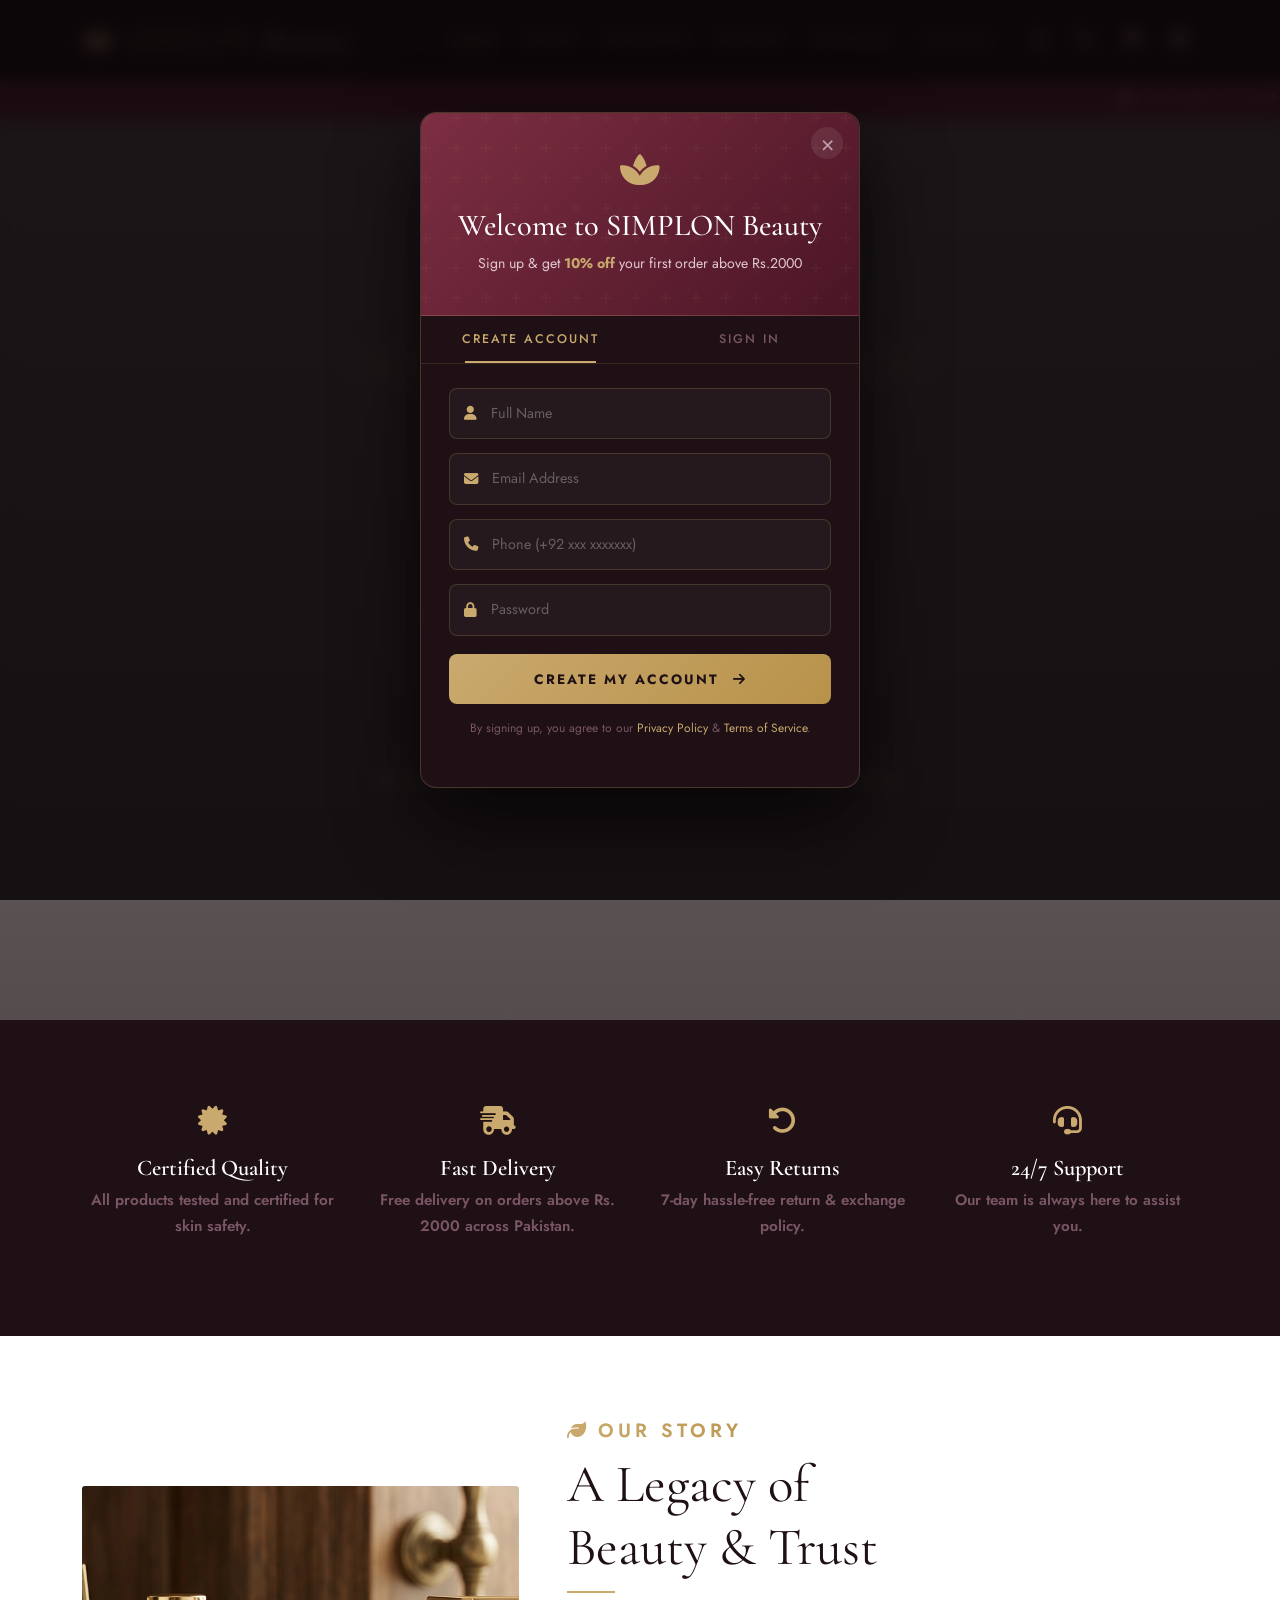
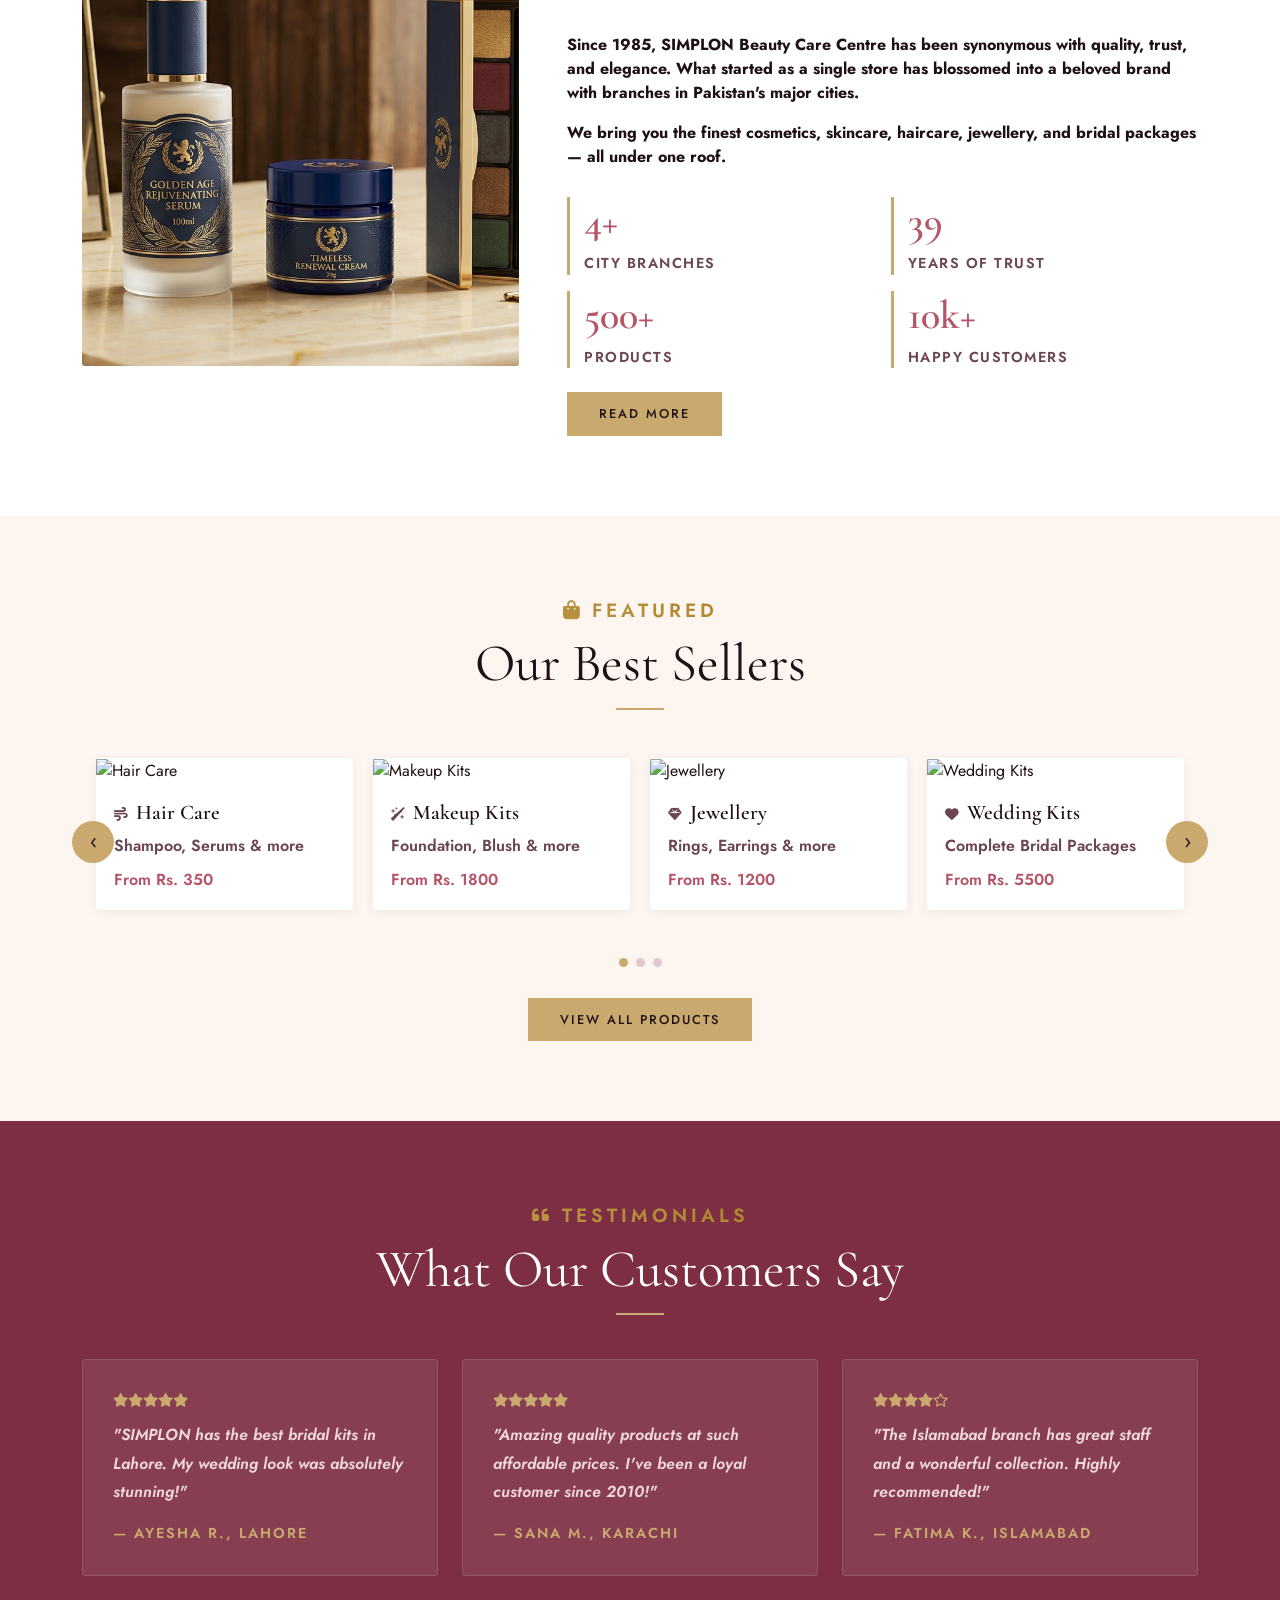
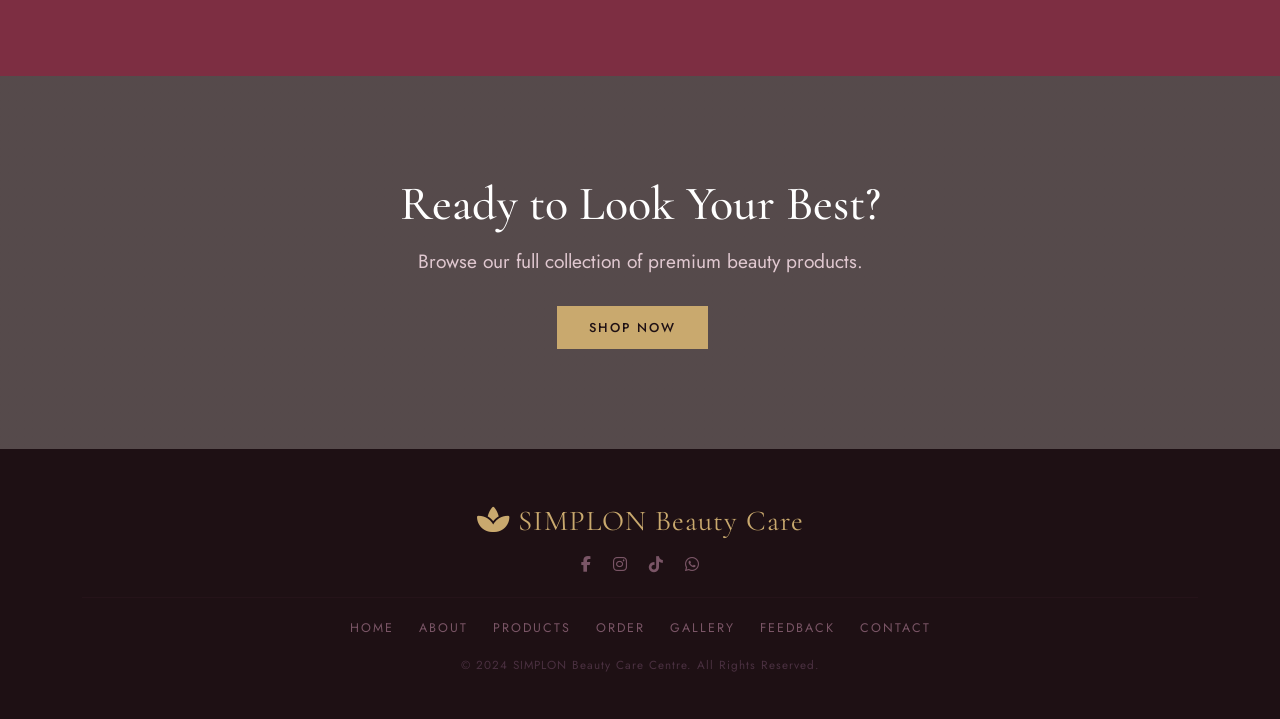
==== commit 273fb1f0: "Add self-contained carousel for best sellers" ====
--- a/index.html
+++ b/index.html
@@ -92,6 +92,48 @@
     .prod-card-body p { font-size: 1rem; color: var(--mid); margin: 4px 0 10px; font-weight: 600;}
     .prod-price { font-size: 1rem; font-weight: 500; color: var(--rose); font-weight: 600;}
 
+    /* ── BEST SELLERS — self-contained carousel (no external library) ── */
+    #bestSellersCarousel { position: relative; }
+    #bestSellersCarousel .bs-viewport { overflow: hidden; padding: 4px 4px 12px; }
+    #bestSellersCarousel .bs-track {
+      display: flex; flex-wrap: nowrap;
+      transition: transform .45s ease;
+    }
+    #bestSellersCarousel .bs-slide {
+      flex: 0 0 100%; max-width: 100%; box-sizing: border-box; padding: 0 10px;
+    }
+    @media (min-width: 576px) {
+      #bestSellersCarousel .bs-slide { flex: 0 0 50%; max-width: 50%; }
+    }
+    @media (min-width: 768px) {
+      #bestSellersCarousel .bs-slide { flex: 0 0 25%; max-width: 25%; }
+    }
+
+    #bestSellersCarousel .bs-arrow {
+      position: absolute; top: 40%; transform: translateY(-50%);
+      width: 42px; height: 42px; border: none; border-radius: 50%;
+      background: var(--gold); color: var(--dark);
+      font-size: 1.3rem; line-height: 1; cursor: pointer;
+      display: flex; align-items: center; justify-content: center;
+      transition: .25s; z-index: 2;
+    }
+    #bestSellersCarousel .bs-arrow:hover { background: var(--rose); color: #fff; }
+    #bestSellersCarousel .bs-prev { left: -10px; }
+    #bestSellersCarousel .bs-next { right: -10px; }
+
+    #bestSellersCarousel .bs-dots { text-align: center; margin-top: 4px; }
+    #bestSellersCarousel .bs-dots button {
+      width: 9px; height: 9px; border-radius: 50%; border: none;
+      background: #e3c9cf; margin: 0 4px; padding: 0; cursor: pointer;
+    }
+    #bestSellersCarousel .bs-dots button.active { background: var(--gold); }
+
+    @media (max-width: 575.98px) {
+      #bestSellersCarousel .bs-arrow { width: 32px; height: 32px; font-size: 1.05rem; }
+      #bestSellersCarousel .bs-prev { left: 2px; }
+      #bestSellersCarousel .bs-next { right: 2px; }
+    }
+
     /* ── TESTIMONIAL ── */
     #testimonials { background: var(--rose-dk); padding: 80px 20px; }
     .testi-card { background: rgba(255,255,255,.08); border: 1px solid rgba(255,255,255,.12); border-radius: 4px; padding: 30px; margin-bottom: 20px; }
@@ -107,6 +149,55 @@
     }
     #cta h2 { font-family: 'Cormorant Garamond', serif; font-size: 3rem; color: #fff; margin-bottom: 14px; }
     #cta p { color: #e0c8d0; font-size: 1.2rem; margin-bottom: 30px; }
+
+    /* ============ RESPONSIVE OVERRIDES ============ */
+    html { overflow-x: hidden; }
+    img, video { max-width: 100%; }
+
+    @media (max-width: 991px) {
+      #hero h1 { font-size: 3.4rem; }
+      #hero p { font-size: 1rem; }
+      .about-img { height: 340px; margin-bottom: 24px; }
+    }
+
+    @media (max-width: 767px) {
+      #hero { min-height: 92vh; padding: 70px 16px; }
+      #hero h1 { font-size: 2.5rem; }
+      .hero-tag { font-size: .75rem; letter-spacing: 1.5px; padding: 5px 14px; }
+      #hero p { font-size: .92rem; line-height: 1.7; margin: 14px 0 24px; }
+      #hero a.btn-gold, #hero a.btn-outline-gold { display: inline-block; margin: 6px 4px !important; padding: 10px 22px; font-size: .85rem; }
+      .cities { font-size: .72rem; letter-spacing: 1.5px; line-height: 1.8; }
+
+      #features { padding: 40px 16px; }
+      .feat-item { padding: 14px 8px; }
+      .feat-item h5 { font-size: 1.15rem; }
+      .feat-item p { font-size: .85rem; }
+
+      .about-img { height: 260px; }
+      .stat-grid { grid-template-columns: 1fr 1fr; gap: 12px; }
+      .stat-box h2 { font-size: 1.9rem; }
+      .stat-box p { font-size: .75rem; }
+
+      .prod-card img { height: 160px; }
+      .prod-card-body { padding: 12px; }
+      .prod-card-body h4 { font-size: 1.05rem; }
+
+      #cta { padding: 60px 16px; }
+      #cta h2 { font-size: 1.9rem; }
+      #cta p { font-size: 1rem; }
+
+      .testi-card { padding: 20px; }
+    }
+
+    @media (max-width: 480px) {
+      #hero h1 { font-size: 2rem; }
+      .stat-grid { grid-template-columns: 1fr 1fr; }
+    }
+
+    /* Cards go full-width below the sm breakpoint, so give the image a bit more room */
+    @media (max-width: 575.98px) {
+      .prod-card img { height: 200px; }
+    }
   </style>
 </head>
 <body>
@@ -190,167 +281,149 @@
       <div class="sec-line"></div>
     </div>
 
-    <!-- Carousel wrapper -->
-    <div id="bestSellersCarousel" class="carousel slide" data-bs-ride="carousel" data-bs-interval="3500">
-
-      <!-- Indicators -->
-      <div class="carousel-indicators">
-        <button type="button" data-bs-target="#bestSellersCarousel" data-bs-slide-to="0" class="active" aria-current="true" aria-label="Slide 1" style="background:var(--gold);"></button>
-        <button type="button" data-bs-target="#bestSellersCarousel" data-bs-slide-to="1" aria-label="Slide 2" style="background:var(--gold);"></button>
-        <button type="button" data-bs-target="#bestSellersCarousel" data-bs-slide-to="2" aria-label="Slide 3" style="background:var(--gold);"></button>
-      </div>
-
-      <div class="carousel-inner pb-4">
-
-        <!-- Slide 1: Hair Care + Makeup Kits -->
-        <div class="carousel-item active">
-          <div class="row g-4 px-2">
-            <div class="col-6 col-md-3">
-              <div class="prod-card" onclick="location.href='product-detail.html?product=Herbal%20Shampoo'" style="cursor:pointer;">
-                <img src="https://images.unsplash.com/photo-1535585209827-a15fcdbc4c2d?w=500&auto=format&fit=crop" alt="Hair Care"/>
-                <div class="prod-card-body">
-                  <h4><i class="fa-solid fa-wind me-2" style="font-size:.85rem;color:var(--mid)"></i>Hair Care</h4>
-                  <p>Shampoo, Serums & more</p>
-                  <span class="prod-price">From Rs. 350</span>
-                </div>
-              </div>
-            </div>
-            <div class="col-6 col-md-3">
-              <div class="prod-card" onclick="location.href='product-detail.html?product=Pro%20Makeup%20Kit'" style="cursor:pointer;">
-                <img src="https://images.unsplash.com/photo-1512496015851-a90fb38ba796?w=500&auto=format&fit=crop" alt="Makeup Kits"/>
-                <div class="prod-card-body">
-                  <h4><i class="fa-solid fa-wand-sparkles me-2" style="font-size:.85rem;color:var(--mid)"></i>Makeup Kits</h4>
-                  <p>Foundation, Blush & more</p>
-                  <span class="prod-price">From Rs. 1800</span>
-                </div>
-              </div>
-            </div>
-            <div class="col-6 col-md-3">
-              <div class="prod-card" onclick="location.href='product-detail.html?product=Gold%20Plated%20Set'" style="cursor:pointer;">
-                <img src="https://images.unsplash.com/photo-1611652022419-a9419f74343d?w=500&auto=format&fit=crop" alt="Jewellery"/>
-                <div class="prod-card-body">
-                  <h4><i class="fa-solid fa-gem me-2" style="font-size:.85rem;color:var(--mid)"></i>Jewellery</h4>
-                  <p>Rings, Earrings & more</p>
-                  <span class="prod-price">From Rs. 1200</span>
-                </div>
-              </div>
-            </div>
-            <div class="col-6 col-md-3">
-              <div class="prod-card" onclick="location.href='product-detail.html?product=Complete%20Bridal%20Kit'" style="cursor:pointer;">
-                <img src="https://blogger.googleusercontent.com/img/b/R29vZ2xl/AVvXsEiY8Kv6tDObrTXO4p11Ps-BUFq4ROMlrOg6kQsiQI-1hyphenhyphenalzfZjxmoqIsQYDcDv-pqND6CkCPu_MeTpfIxbWbAk6JBUHaDj3jWTJYbmSiY_6merdvQ8gCEOvmazuMWTaFEQZZW21H8e3HV3/s1600/Khushi_World_BridalMakeUpKit1.jpg" alt="Wedding Kits"/>
-                <div class="prod-card-body">
-                  <h4><i class="fa-solid fa-heart me-2" style="font-size:.85rem;color:var(--mid)"></i>Wedding Kits</h4>
-                  <p>Complete Bridal Packages</p>
-                  <span class="prod-price">From Rs. 5500</span>
-                </div>
-              </div>
-            </div>
-          </div>
-        </div>
-
-        <!-- Slide 2: Skin Care + Nail -->
-        <div class="carousel-item">
-          <div class="row g-4 px-2">
-            <div class="col-6 col-md-3">
-              <div class="prod-card" onclick="location.href='product-detail.html?product=Vitamin%20C%20Moisturizer'" style="cursor:pointer;">
-                <img src="https://images.unsplash.com/photo-1556228578-0d85b1a4d571?w=500&auto=format&fit=crop" alt="Skin Care"/>
-                <div class="prod-card-body">
-                  <h4><i class="fa-solid fa-droplet me-2" style="font-size:.85rem;color:var(--mid)"></i>Skin Care</h4>
-                  <p>Moisturisers, Masks & more</p>
-                  <span class="prod-price">From Rs. 850</span>
-                </div>
-              </div>
-            </div>
-            <div class="col-6 col-md-3">
-              <div class="prod-card" onclick="location.href='product-detail.html?product=Nail%20Paint%20Set'" style="cursor:pointer;">
-                <img src="https://images.unsplash.com/photo-1604654894610-df63bc536371?w=500&auto=format&fit=crop" alt="Nail"/>
-                <div class="prod-card-body">
-                  <h4><i class="fa-solid fa-hand-sparkles me-2" style="font-size:.85rem;color:var(--mid)"></i>Nail Care</h4>
-                  <p>Nail Paints, Gel Kits & more</p>
-                  <span class="prod-price">From Rs. 480</span>
-                </div>
-              </div>
-            </div>
-            <div class="col-6 col-md-3">
-              <div class="prod-card" onclick="location.href='product-detail.html?product=Matte%20Lipstick%20Set'" style="cursor:pointer;">
-                <img src="https://images.unsplash.com/photo-1586495777744-4413f21062fa?w=800&auto=format&fit=crop" alt="Lipstick"/>
-                <div class="prod-card-body">
-                  <h4><i class="fa-solid fa-wand-sparkles me-2" style="font-size:.85rem;color:var(--mid)"></i>Lip Colour</h4>
-                  <p>Matte, Gloss & Ombre sets</p>
-                  <span class="prod-price">From Rs. 950</span>
-                </div>
-              </div>
-            </div>
-            <div class="col-6 col-md-3">
-              <div class="prod-card" onclick="location.href='product-detail.html?product=Argan%20Hair%20Serum'" style="cursor:pointer;">
-                <img src="https://images.unsplash.com/photo-1608248543803-ba4f8c70ae0b?w=500&auto=format&fit=crop" alt="Hair Serum"/>
-                <div class="prod-card-body">
-                  <h4><i class="fa-solid fa-wind me-2" style="font-size:.85rem;color:var(--mid)"></i>Hair Serums</h4>
-                  <p>Argan, Keratin & more</p>
-                  <span class="prod-price">From Rs. 650</span>
-                </div>
-              </div>
-            </div>
-          </div>
-        </div>
-
-        <!-- Slide 3: Bridal + Eyeshadow -->
-        <div class="carousel-item">
-          <div class="row g-4 px-2">
-            <div class="col-6 col-md-3">
-              <div class="prod-card" onclick="location.href='product-detail.html?product=Bridal%20Jewellery%20Set'" style="cursor:pointer;">
-                <img src="https://images.unsplash.com/photo-1535632787350-4e68ef0ac584?w=500&auto=format&fit=crop" alt="Bridal Jewellery"/>
-                <div class="prod-card-body">
-                  <h4><i class="fa-solid fa-star me-2" style="font-size:.85rem;color:var(--mid)"></i>Bridal Jewellery</h4>
-                  <p>Necklace, Tikka & Bangles</p>
-                  <span class="prod-price">From Rs. 4200</span>
-                </div>
-              </div>
-            </div>
-            <div class="col-6 col-md-3">
-              <div class="prod-card" onclick="location.href='product-detail.html?product=Eyeshadow%20Palette'" style="cursor:pointer;">
-                <img src="https://images.unsplash.com/photo-1512496015851-a90fb38ba796?w=500&auto=format&fit=crop" alt="Eyeshadow"/>
-                <div class="prod-card-body">
-                  <h4><i class="fa-solid fa-eye me-2" style="font-size:.85rem;color:var(--mid)"></i>Eye Makeup</h4>
-                  <p>Palettes, Liners & Mascaras</p>
-                  <span class="prod-price">From Rs. 1350</span>
-                </div>
-              </div>
-            </div>
-            <div class="col-6 col-md-3">
-              <div class="prod-card" onclick="location.href='product-detail.html?product=SPF%2050%20Sunscreen'" style="cursor:pointer;">
-                <img src="https://images.unsplash.com/photo-1617897903246-719242758050?w=500&auto=format&fit=crop" alt="Sunscreen"/>
-                <div class="prod-card-body">
-                  <h4><i class="fa-solid fa-sun me-2" style="font-size:.85rem;color:var(--mid)"></i>Sun Protection</h4>
-                  <p>SPF 30, 50 & Tinted options</p>
-                  <span class="prod-price">From Rs. 720</span>
-                </div>
-              </div>
-            </div>
-            <div class="col-6 col-md-3">
-              <div class="prod-card" onclick="location.href='product-detail.html?product=Bridal%20Fragrance%20Set'" style="cursor:pointer;">
-                <img src="https://images.unsplash.com/photo-1547887537-6158d64c35b3?w=800&auto=format&fit=crop" alt="Fragrance"/>
-                <div class="prod-card-body">
-                  <h4><i class="fa-solid fa-spray-can me-2" style="font-size:.85rem;color:var(--mid)"></i>Fragrances</h4>
-                  <p>Luxury Bridal Perfume Sets</p>
-                  <span class="prod-price">From Rs. 2800</span>
-                </div>
-              </div>
-            </div>
-          </div>
-        </div>
-
-      </div><!-- /.carousel-inner -->
-
-      <!-- Prev / Next controls -->
-      <button class="carousel-control-prev" type="button" data-bs-target="#bestSellersCarousel" data-bs-slide="prev"
-        style="width:42px;height:42px;background:var(--gold);border-radius:50%;top:50%;transform:translateY(-50%);left:-10px;opacity:1;">
-        <span class="carousel-control-prev-icon" style="filter:invert(1);"></span>
-      </button>
-      <button class="carousel-control-next" type="button" data-bs-target="#bestSellersCarousel" data-bs-slide="next"
-        style="width:42px;height:42px;background:var(--gold);border-radius:50%;top:50%;transform:translateY(-50%);right:-10px;opacity:1;">
-        <span class="carousel-control-next-icon" style="filter:invert(1);"></span>
-      </button>
+    <!-- Self-contained carousel wrapper -->
+    <div id="bestSellersCarousel">
+      <div class="bs-viewport">
+        <div class="bs-track" id="bsTrack">
+
+          <div class="bs-slide">
+            <div class="prod-card" onclick="location.href='product-detail.html?product=Herbal%20Shampoo'" style="cursor:pointer;">
+              <img src="https://images.unsplash.com/photo-1535585209827-a15fcdbc4c2d?w=500&auto=format&fit=crop" alt="Hair Care"/>
+              <div class="prod-card-body">
+                <h4><i class="fa-solid fa-wind me-2" style="font-size:.85rem;color:var(--mid)"></i>Hair Care</h4>
+                <p>Shampoo, Serums & more</p>
+                <span class="prod-price">From Rs. 350</span>
+              </div>
+            </div>
+          </div>
+
+          <div class="bs-slide">
+            <div class="prod-card" onclick="location.href='product-detail.html?product=Pro%20Makeup%20Kit'" style="cursor:pointer;">
+              <img src="https://images.unsplash.com/photo-1512496015851-a90fb38ba796?w=500&auto=format&fit=crop" alt="Makeup Kits"/>
+              <div class="prod-card-body">
+                <h4><i class="fa-solid fa-wand-sparkles me-2" style="font-size:.85rem;color:var(--mid)"></i>Makeup Kits</h4>
+                <p>Foundation, Blush & more</p>
+                <span class="prod-price">From Rs. 1800</span>
+              </div>
+            </div>
+          </div>
+
+          <div class="bs-slide">
+            <div class="prod-card" onclick="location.href='product-detail.html?product=Gold%20Plated%20Set'" style="cursor:pointer;">
+              <img src="https://images.unsplash.com/photo-1611652022419-a9419f74343d?w=500&auto=format&fit=crop" alt="Jewellery"/>
+              <div class="prod-card-body">
+                <h4><i class="fa-solid fa-gem me-2" style="font-size:.85rem;color:var(--mid)"></i>Jewellery</h4>
+                <p>Rings, Earrings & more</p>
+                <span class="prod-price">From Rs. 1200</span>
+              </div>
+            </div>
+          </div>
+
+          <div class="bs-slide">
+            <div class="prod-card" onclick="location.href='product-detail.html?product=Complete%20Bridal%20Kit'" style="cursor:pointer;">
+              <img src="https://blogger.googleusercontent.com/img/b/R29vZ2xl/AVvXsEiY8Kv6tDObrTXO4p11Ps-BUFq4ROMlrOg6kQsiQI-1hyphenhyphenalzfZjxmoqIsQYDcDv-pqND6CkCPu_MeTpfIxbWbAk6JBUHaDj3jWTJYbmSiY_6merdvQ8gCEOvmazuMWTaFEQZZW21H8e3HV3/s1600/Khushi_World_BridalMakeUpKit1.jpg" alt="Wedding Kits"/>
+              <div class="prod-card-body">
+                <h4><i class="fa-solid fa-heart me-2" style="font-size:.85rem;color:var(--mid)"></i>Wedding Kits</h4>
+                <p>Complete Bridal Packages</p>
+                <span class="prod-price">From Rs. 5500</span>
+              </div>
+            </div>
+          </div>
+
+          <div class="bs-slide">
+            <div class="prod-card" onclick="location.href='product-detail.html?product=Vitamin%20C%20Moisturizer'" style="cursor:pointer;">
+              <img src="https://images.unsplash.com/photo-1556228578-0d85b1a4d571?w=500&auto=format&fit=crop" alt="Skin Care"/>
+              <div class="prod-card-body">
+                <h4><i class="fa-solid fa-droplet me-2" style="font-size:.85rem;color:var(--mid)"></i>Skin Care</h4>
+                <p>Moisturisers, Masks & more</p>
+                <span class="prod-price">From Rs. 850</span>
+              </div>
+            </div>
+          </div>
+
+          <div class="bs-slide">
+            <div class="prod-card" onclick="location.href='product-detail.html?product=Nail%20Paint%20Set'" style="cursor:pointer;">
+              <img src="https://images.unsplash.com/photo-1604654894610-df63bc536371?w=500&auto=format&fit=crop" alt="Nail"/>
+              <div class="prod-card-body">
+                <h4><i class="fa-solid fa-hand-sparkles me-2" style="font-size:.85rem;color:var(--mid)"></i>Nail Care</h4>
+                <p>Nail Paints, Gel Kits & more</p>
+                <span class="prod-price">From Rs. 480</span>
+              </div>
+            </div>
+          </div>
+
+          <div class="bs-slide">
+            <div class="prod-card" onclick="location.href='product-detail.html?product=Matte%20Lipstick%20Set'" style="cursor:pointer;">
+              <img src="https://images.unsplash.com/photo-1586495777744-4413f21062fa?w=800&auto=format&fit=crop" alt="Lipstick"/>
+              <div class="prod-card-body">
+                <h4><i class="fa-solid fa-wand-sparkles me-2" style="font-size:.85rem;color:var(--mid)"></i>Lip Colour</h4>
+                <p>Matte, Gloss & Ombre sets</p>
+                <span class="prod-price">From Rs. 950</span>
+              </div>
+            </div>
+          </div>
+
+          <div class="bs-slide">
+            <div class="prod-card" onclick="location.href='product-detail.html?product=Argan%20Hair%20Serum'" style="cursor:pointer;">
+              <img src="https://images.unsplash.com/photo-1608248543803-ba4f8c70ae0b?w=500&auto=format&fit=crop" alt="Hair Serum"/>
+              <div class="prod-card-body">
+                <h4><i class="fa-solid fa-wind me-2" style="font-size:.85rem;color:var(--mid)"></i>Hair Serums</h4>
+                <p>Argan, Keratin & more</p>
+                <span class="prod-price">From Rs. 650</span>
+              </div>
+            </div>
+          </div>
+
+          <div class="bs-slide">
+            <div class="prod-card" onclick="location.href='product-detail.html?product=Bridal%20Jewellery%20Set'" style="cursor:pointer;">
+              <img src="https://images.unsplash.com/photo-1535632787350-4e68ef0ac584?w=500&auto=format&fit=crop" alt="Bridal Jewellery"/>
+              <div class="prod-card-body">
+                <h4><i class="fa-solid fa-star me-2" style="font-size:.85rem;color:var(--mid)"></i>Bridal Jewellery</h4>
+                <p>Necklace, Tikka & Bangles</p>
+                <span class="prod-price">From Rs. 4200</span>
+              </div>
+            </div>
+          </div>
+
+          <div class="bs-slide">
+            <div class="prod-card" onclick="location.href='product-detail.html?product=Eyeshadow%20Palette'" style="cursor:pointer;">
+              <img src="https://images.unsplash.com/photo-1512496015851-a90fb38ba796?w=500&auto=format&fit=crop" alt="Eyeshadow"/>
+              <div class="prod-card-body">
+                <h4><i class="fa-solid fa-eye me-2" style="font-size:.85rem;color:var(--mid)"></i>Eye Makeup</h4>
+                <p>Palettes, Liners & Mascaras</p>
+                <span class="prod-price">From Rs. 1350</span>
+              </div>
+            </div>
+          </div>
+
+          <div class="bs-slide">
+            <div class="prod-card" onclick="location.href='product-detail.html?product=SPF%2050%20Sunscreen'" style="cursor:pointer;">
+              <img src="https://images.unsplash.com/photo-1617897903246-719242758050?w=500&auto=format&fit=crop" alt="Sunscreen"/>
+              <div class="prod-card-body">
+                <h4><i class="fa-solid fa-sun me-2" style="font-size:.85rem;color:var(--mid)"></i>Sun Protection</h4>
+                <p>SPF 30, 50 & Tinted options</p>
+                <span class="prod-price">From Rs. 720</span>
+              </div>
+            </div>
+          </div>
+
+          <div class="bs-slide">
+            <div class="prod-card" onclick="location.href='product-detail.html?product=Bridal%20Fragrance%20Set'" style="cursor:pointer;">
+              <img src="https://images.unsplash.com/photo-1547887537-6158d64c35b3?w=800&auto=format&fit=crop" alt="Fragrance"/>
+              <div class="prod-card-body">
+                <h4><i class="fa-solid fa-spray-can me-2" style="font-size:.85rem;color:var(--mid)"></i>Fragrances</h4>
+                <p>Luxury Bridal Perfume Sets</p>
+                <span class="prod-price">From Rs. 2800</span>
+              </div>
+            </div>
+          </div>
+
+        </div><!-- /.bs-track -->
+      </div><!-- /.bs-viewport -->
+
+      <button class="bs-arrow bs-prev" type="button" aria-label="Previous">&#8249;</button>
+      <button class="bs-arrow bs-next" type="button" aria-label="Next">&#8250;</button>
+      <div class="bs-dots" id="bsDots"></div>
 
     </div><!-- /#bestSellersCarousel -->
 
@@ -409,8 +482,90 @@
 
 <script src="https://cdn.jsdelivr.net/npm/bootstrap@5.3.0/dist/js/bootstrap.bundle.min.js"></script>
 <script src="https://code.jquery.com/jquery-3.7.0.min.js"></script>
+<script>
+  // Self-contained Best Sellers carousel — no external library required.
+  (function () {
+    var root = document.getElementById('bestSellersCarousel');
+    if (!root) return;
+
+    var track = document.getElementById('bsTrack');
+    var slides = track.children;
+    var total = slides.length;
+    var prevBtn = root.querySelector('.bs-prev');
+    var nextBtn = root.querySelector('.bs-next');
+    var dotsWrap = document.getElementById('bsDots');
+    var index = 0;
+    var timer = null;
+
+    function itemsPerView() {
+      var w = window.innerWidth;
+      if (w >= 768) return 4;
+      if (w >= 576) return 2;
+      return 1;
+    }
+
+    function totalPages() {
+      return Math.max(1, Math.ceil(total / itemsPerView()));
+    }
+
+    function buildDots() {
+      dotsWrap.innerHTML = '';
+      var pages = totalPages();
+      for (var i = 0; i < pages; i++) {
+        var d = document.createElement('button');
+        d.type = 'button';
+        d.setAttribute('aria-label', 'Go to slide ' + (i + 1));
+        d.dataset.i = i;
+        d.addEventListener('click', function () {
+          goTo(parseInt(this.dataset.i, 10));
+          restart();
+        });
+        dotsWrap.appendChild(d);
+      }
+    }
+
+    function render() {
+      var pages = totalPages();
+      if (index > pages - 1) index = pages - 1;
+      track.style.transform = 'translateX(-' + (index * 100) + '%)';
+      var dots = dotsWrap.children;
+      for (var i = 0; i < dots.length; i++) {
+        dots[i].classList.toggle('active', i === index);
+      }
+    }
+
+    function goTo(i) {
+      var pages = totalPages();
+      index = ((i % pages) + pages) % pages;
+      render();
+    }
+
+    function next() { goTo(index + 1); }
+    function prev() { goTo(index - 1); }
+
+    function restart() {
+      clearInterval(timer);
+      timer = setInterval(next, 3500);
+    }
+
+    nextBtn.addEventListener('click', function () { next(); restart(); });
+    prevBtn.addEventListener('click', function () { prev(); restart(); });
+    root.addEventListener('mouseenter', function () { clearInterval(timer); });
+    root.addEventListener('mouseleave', restart);
+
+    var resizeTimer;
+    window.addEventListener('resize', function () {
+      clearTimeout(resizeTimer);
+      resizeTimer = setTimeout(function () { buildDots(); render(); }, 150);
+    });
+
+    buildDots();
+    render();
+    restart();
+  })();
+</script>
 <script src="common.js"></script>
 <script>renderNav('Home'); renderFooter(); initScrollTop();</script>
 <script src="animations.js"></script>
 </body>
-</html>+</html>
